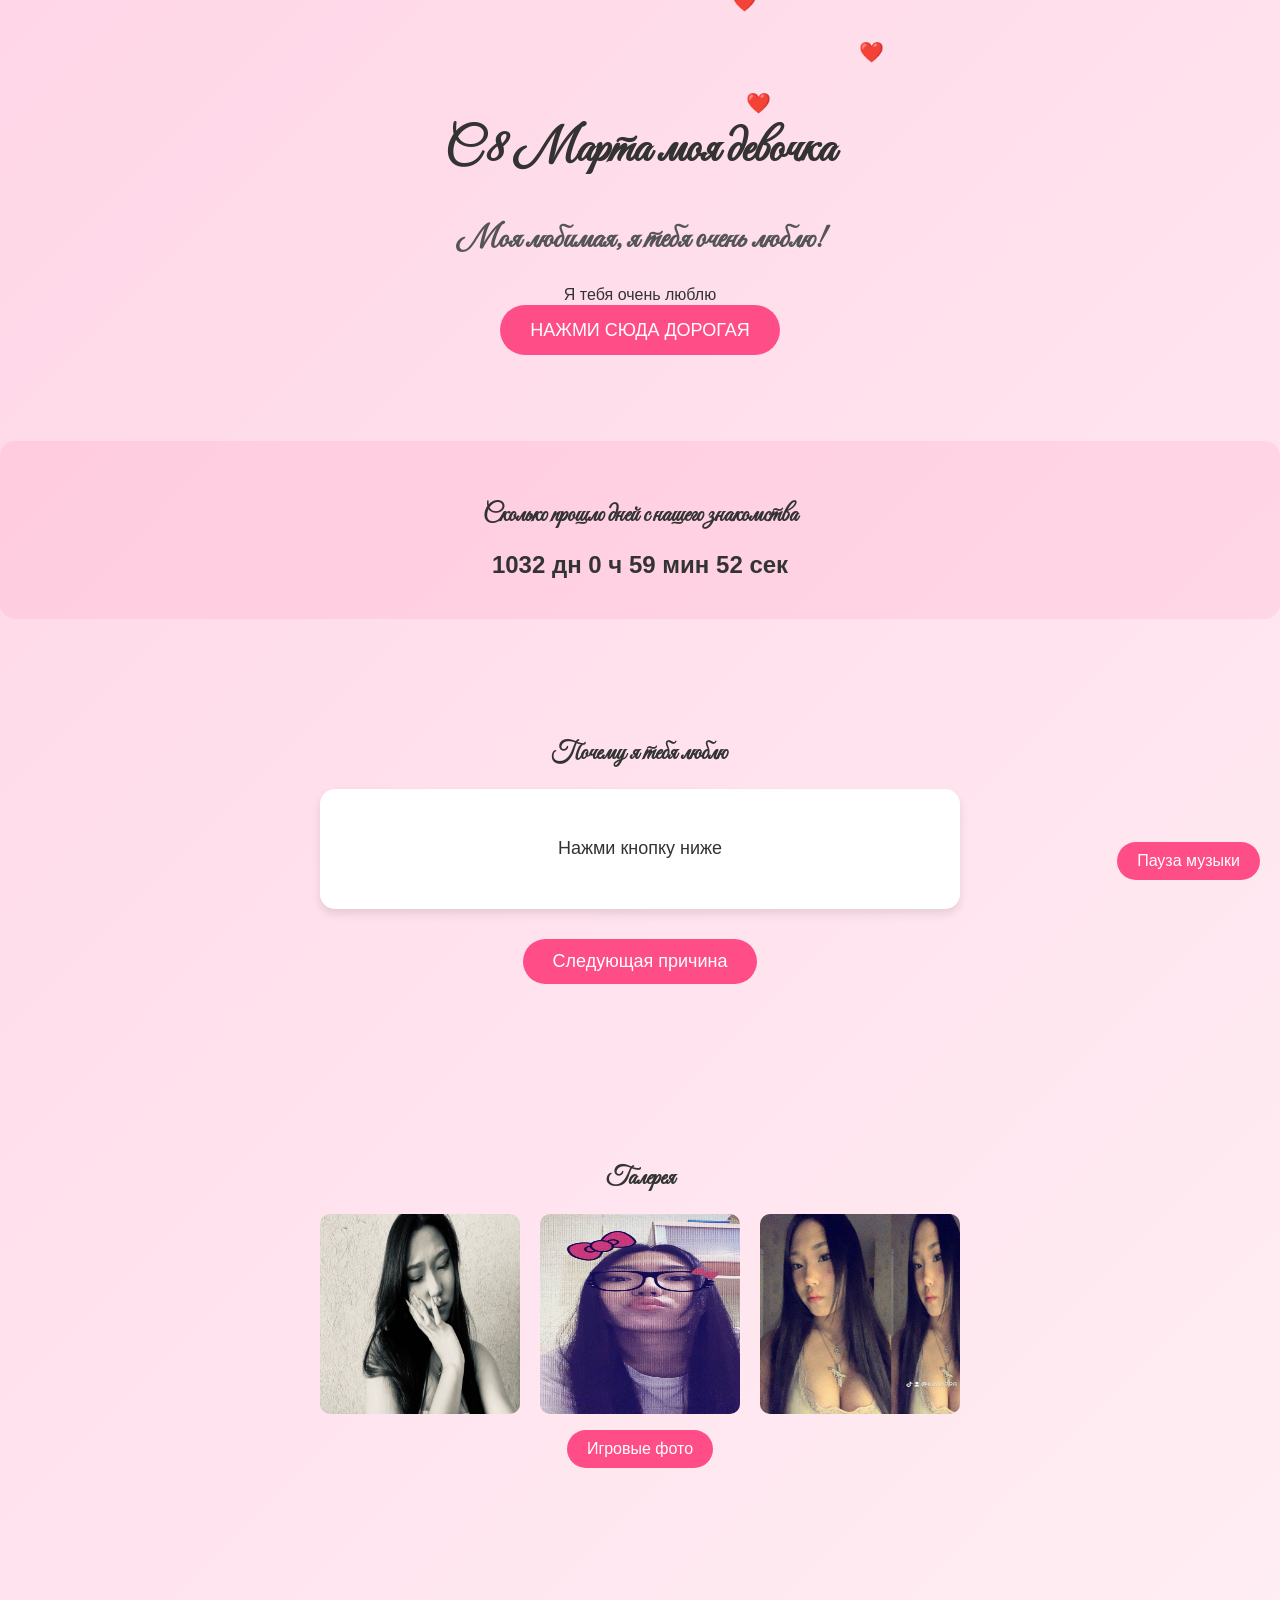
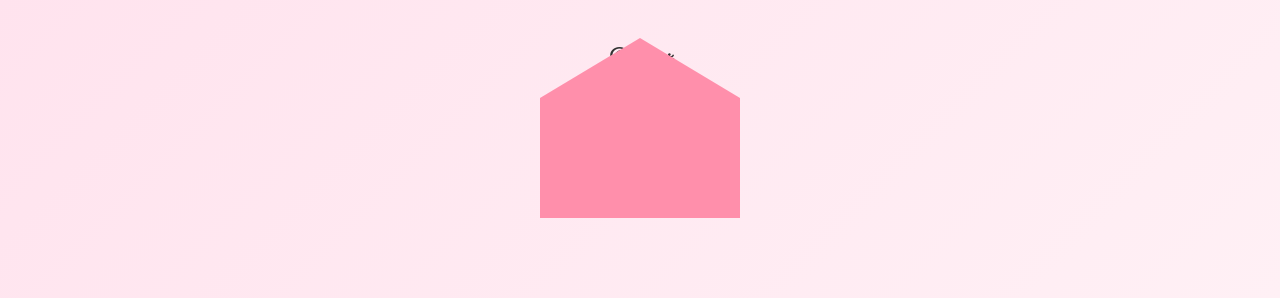
==== index.html @ 53267312 "mylove" ====
<!DOCTYPE html>
<html lang="en">
<head>
    <meta charset="UTF-8">
    <meta name="viewport" content="width=device-width, initial-scale=1.0">
    <title>For You</title>
    <!-- decorative cursive font for headings -->
    <link href="https://fonts.googleapis.com/css2?family=Great+Vibes&display=swap&family=Sacramento&display=swap" rel="stylesheet">
    <link rel="stylesheet" href="style.css">
</head>
<body>
    <section class="hero">

<h1>С 8 Марта моя девочка</h1>
<h2 id="greeting" class="subheading"></h2>

<p>Я тебя очень люблю</p>

<a href="#" id="surpriseBtn">НАЖМИ СЮДА ДОРОГАЯ</a>

<div id="secretText" class="secret">Ты — моя нежность и вдохновение. Если ты это читаешь, значит, ты уже мой главный сюрприз 💖. Я очень сильно тебя люблю ты самый дорогой для меня человек и я хочу быть только с тобой рядом всегда ты моя любовь всей жизни</div>

</section>




<section class="countdown">
  <h2>Сколько прошло дней с нашего знакомства</h2>
  <div id="timer">
    <span id="days">0</span> дн
    <span id="hours">0</span> ч
    <span id="minutes">0</span> мин
    <span id="seconds">0</span> сек
  </div>
</section>

<section class="love">
  <h2>Почему я тебя люблю</h2>
  <div id="reasonDisplay" class="reason-display">Нажми кнопку ниже</div>
  <button id="nextReasonBtn" class="reason-btn">Следующая причина</button>
</section>


<section class="gallery">
  <h2>Галерея</h2>
  <div class="photos">
    <img src="img/1.jpg" class="photo" alt="Фото 2">
    <img src="img/2.jpg" class="photo" alt="Фото 1">
    <img src="img/3.jpg" class="photo" alt="Фото 3">
  </div>
  <a href="./pages/games.html" class="gallery-link">Игровые фото</a>
</section>

<!-- modal for gallery -->
<div id="modal" class="modal">
  <span class="modal-close">&times;</span>
  <span class="modal-arrow modal-prev">&#10094;</span>
  <span class="modal-arrow modal-next">&#10095;</span>
  <img class="modal-content" id="modalImg">
</div>

<section class="letter-section">

<h2>Открой</h2>

<div class="envelope" onclick="openLetter()"></div>

<div class="letter" id="letter">

<p>Ты не представляешь какое место занимаешь в моей жизни жаным. Я тебя очень сильно люблю
    ты буквально самый лучший человек в моей жизни пожалуйста давай поженимся и будем жить вместе до конца наших дней. Я буду всегда рядом и всегда поддержу тебя потому что ты мой самый любимый человек на свете и я сделаю все для тебя и я тебя очень сильно люблю

</p>

</div>

</section>

<!-- background audio + control -->
<audio id="bgAudio" autoplay loop>
  <source src="audio/cas.m4a" type="audio/mpeg">
</audio>
<button id="audioBtn" class="audio-control">Пауза музыки</button>

</body>
<script src="app.js"></script>
</html>
---- style.css ----
body{

margin:0;
font-family:Arial, sans-serif;
background:linear-gradient(135deg,#ffd6e7,#fff0f5);
text-align:center;
color:#333;
overflow-x:hidden;
}

/* use decorative font for headings */
h1, h2 {
  font-family: 'Great Vibes', cursive;
}

/* smooth scrolling for anchors */
html { scroll-behavior: smooth; }

/* transition helpers */
#secretText, .letter { transition: all .5s ease; }

.subheading { font-size:32px; margin-top:10px; color:#555; }



section{

padding:80px 20px;

}


h1{

font-size:48px;

}


a {
text-decoration: none;
padding:15px 30px;
border:none;
border-radius:30px;
background:#ff4d88;
color:white;
font-size:18px;
cursor:pointer;

}


a:hover{

background:#ff2f73;

}


.heart{

font-size:100px;
cursor:pointer;
transition:0.3s;

}


.heart:hover{

transform:scale(1.2);

}


.secret{
  display:none;
  margin-top:30px;
  font-size:20px;
  opacity:0;
  transform: scale(0.9);
  transition: all .5s ease;
}

.secret.visible {
  display: block;
  opacity: 1;
  transform: scale(1);
  animation: popIn 0.5s ease;
}

@keyframes popIn {
  0% { opacity: 0; transform: scale(0.8); }
  60% { opacity: 1; transform: scale(1.05); }
  100% { opacity: 1; transform: scale(1); }
}

.photos{

display:flex;
justify-content:center;
gap:20px;
flex-wrap:wrap;

}

.photo {
  cursor: pointer;
  transition: transform .3s;
}
.photo:hover {
  transform: scale(1.05);
}

/* modal */
.modal {
  display: none;
  position: fixed;
  z-index: 10000;
  left: 0;
  top: 0;
  width: 100%;
  height: 100%;
  overflow: auto;
  background-color: rgba(0,0,0,0.8);
  align-items: center;
  justify-content: center;
}
.modal-content {
  max-width: 90%;
  max-height: 90%;
  margin: auto;
  display: block;
}
.modal-close {
  position: absolute;
  top: 20px;
  right: 35px;
  color: #fff;
  font-size: 40px;
  font-weight: bold;
  cursor: pointer;
}
.modal-close:hover,
.modal-close:focus {
  color: #bbb;
  text-decoration: none;
  cursor: pointer;
}

.modal-arrow {
  position: absolute;
  top: 50%;
  color: #fff;
  font-size: 36px;
  font-weight: bold;
  padding: 8px 14px;
  margin-top: -24px;
  border-radius: 50%;
  background: rgba(0,0,0,0.4);
  cursor: pointer;
  user-select: none;
  transition: background .2s;
  z-index: 10001;
}
.modal-arrow:hover {
  background: rgba(0,0,0,0.7);
}
.modal-prev { left: 20px; }
.modal-next { right: 20px; }

.photo{

width:200px;
height:200px;
background:#eee;
border-radius:10px;
display:flex;
align-items:center;
justify-content:center;

}


.envelope{

width:200px;
height:120px;
background:#ff8fab;
margin:0 auto;
position:relative;
cursor:pointer;

}


.envelope:before{

content:"";
position:absolute;
top:-60px;
left:0;
border-left:100px solid transparent;
border-right:100px solid transparent;
border-bottom:60px solid #ff8fab;

}


.letter{

display:none;
background:white;
padding:30px;
margin-top:20px;
border-radius:10px;
box-shadow:0 5px 15px rgba(0,0,0,0.2);

}

/* countdown section */
.countdown {
  background: rgba(255, 77, 136, 0.1);
  padding: 40px 20px;
  margin: 20px 0;
  border-radius: 15px;
}
.countdown #timer {
  font-size: 24px;
  font-weight: bold;
}

/* audio button style */
.audio-control {
  position: fixed;
  bottom: 20px;
  right: 20px;
  padding: 10px 20px;
  border:none;
  border-radius:30px;
  background:#ff4d88;
  color:white;
  font-size:16px;
  cursor:pointer;
  z-index: 1000;
}
.audio-control:hover { background:#ff2f73; }

/* reason section styles */
.reason-display {
  background: white;
  padding: 20px;
  margin: 20px auto;
  max-width: 600px;
  border-radius: 15px;
  box-shadow: 0 5px 10px rgba(0,0,0,0.1);
  font-size: 18px;
  min-height: 80px;
  display: flex;
  align-items: center;
  justify-content: center;
  text-align: center;
}
.reason-btn {
  margin-top: 10px;
  padding: 12px 30px;
  border:none;
  border-radius:30px;
  background:#ff4d88;
  color:white;
  font-size:18px;
  cursor:pointer;
}
.reason-btn:hover { background:#ff2f73; }

/* responsive adjustments */
@media (max-width: 600px) {
  section { padding: 40px 12px; }
  h1 { font-size: 28px; }
  h2 { font-size: 22px; }
  a { padding: 10px 18px; font-size: 16px; }
  .gallery-link { width: auto; margin-top: 14px; }
  .photos {
    flex-direction: column;
    gap: 14px;
  }
  .photos .photo {
    width: 100%;
    max-width: 100%;
    height: auto;
    object-fit: cover;
  }
  .reason-display { font-size: 16px; padding: 16px; }
  .audio-control { bottom: 14px; right: 14px; padding: 8px 14px; font-size: 14px; }
  .modal-content { max-width: 95%; max-height: 85%; }
}


.gallery-link {
  display: inline-block;
  padding: 10px 20px;
  margin-top: 16px;
  background: #ff4d88;
  color: white;
  border-radius: 30px;
  text-decoration: none;
  font-size: 16px;
}

.gallery-link:hover {
  background: #ff2f73;
}
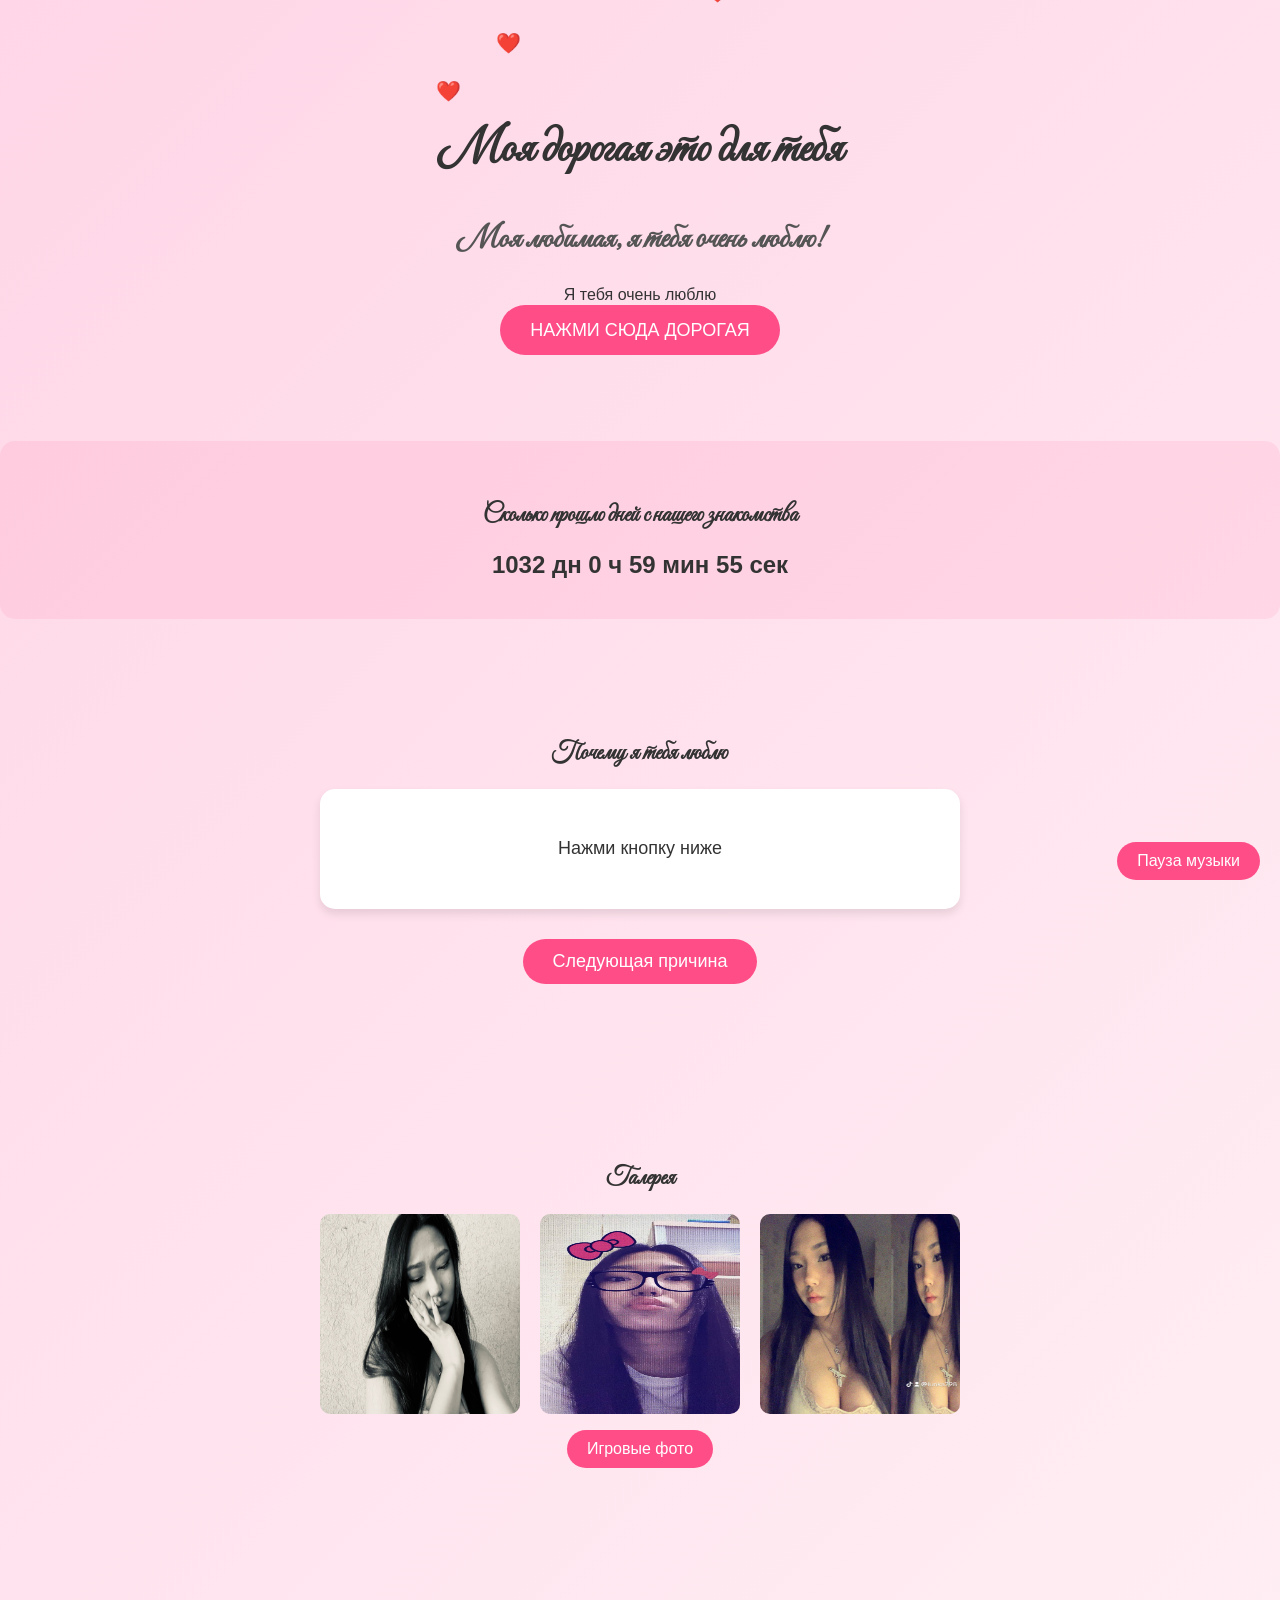
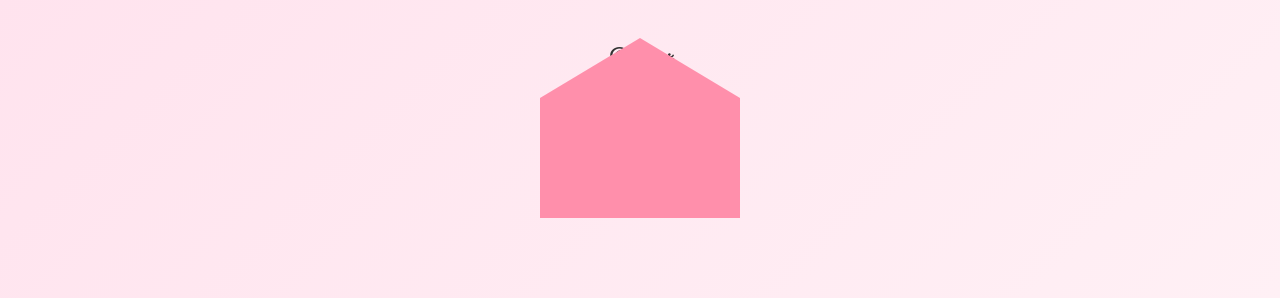
==== commit d813ccda: "mylove" ====
--- a/index.html
+++ b/index.html
@@ -11,7 +11,7 @@
 <body>
     <section class="hero">
 
-<h1>С 8 Марта моя девочка</h1>
+<h1>Моя дорогая это для тебя</h1>
 <h2 id="greeting" class="subheading"></h2>
 
 <p>Я тебя очень люблю</p>
--- a/style.css
+++ b/style.css
@@ -274,6 +274,27 @@
 .reason-btn:hover { background:#ff2f73; }
 
 /* responsive adjustments */
+@media (max-width: 828px) {
+  section { padding: 36px 14px; }
+  h1 { font-size: 30px; }
+  h2 { font-size: 24px; }
+  a { padding: 12px 20px; font-size: 17px; }
+  .gallery-link { width: auto; margin-top: 16px; }
+  .photos {
+    flex-direction: column;
+    gap: 14px;
+  }
+  .photos .photo {
+    width: 100%;
+    max-width: 100%;
+    height: auto;
+    object-fit: cover;
+  }
+  .reason-display { font-size: 17px; padding: 18px; }
+  .audio-control { bottom: 14px; right: 14px; padding: 8px 14px; font-size: 15px; }
+  .modal-content { max-width: 95%; max-height: 85%; }
+}
+
 @media (max-width: 600px) {
   section { padding: 40px 12px; }
   h1 { font-size: 28px; }
